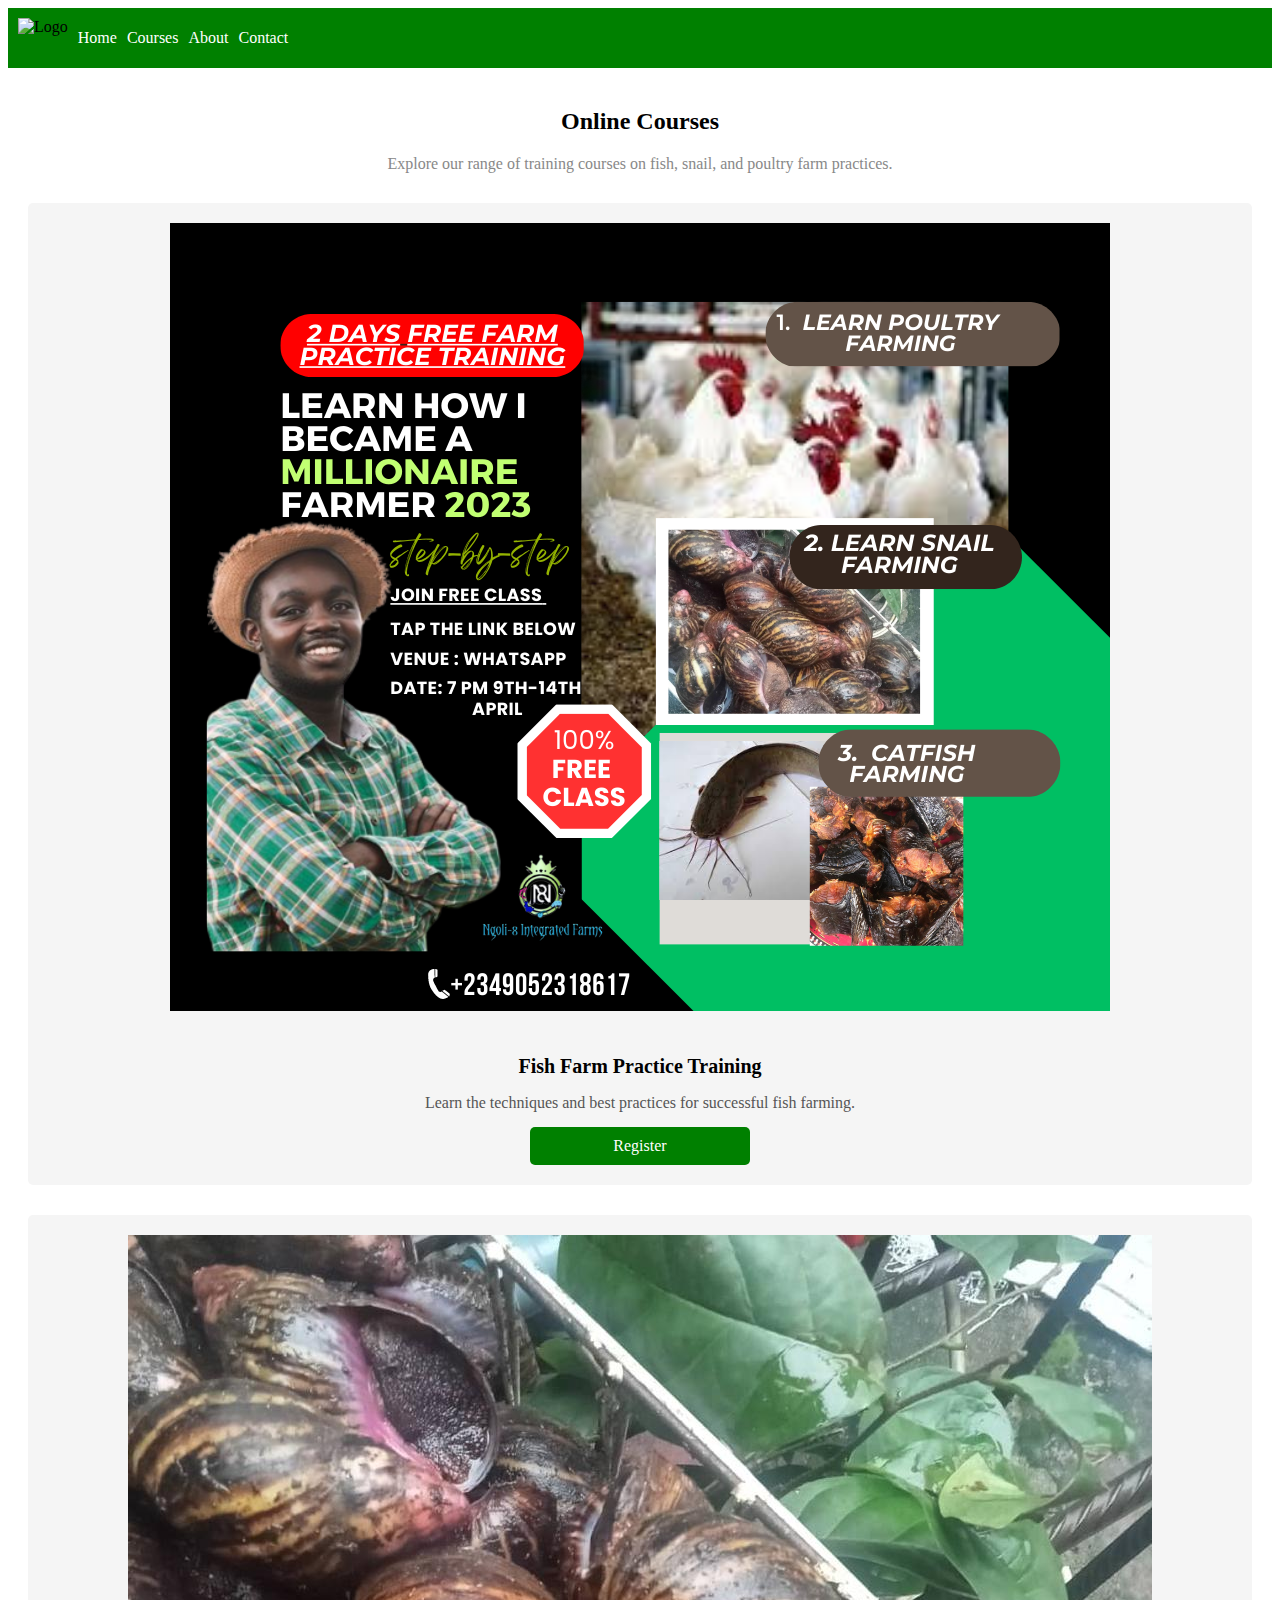
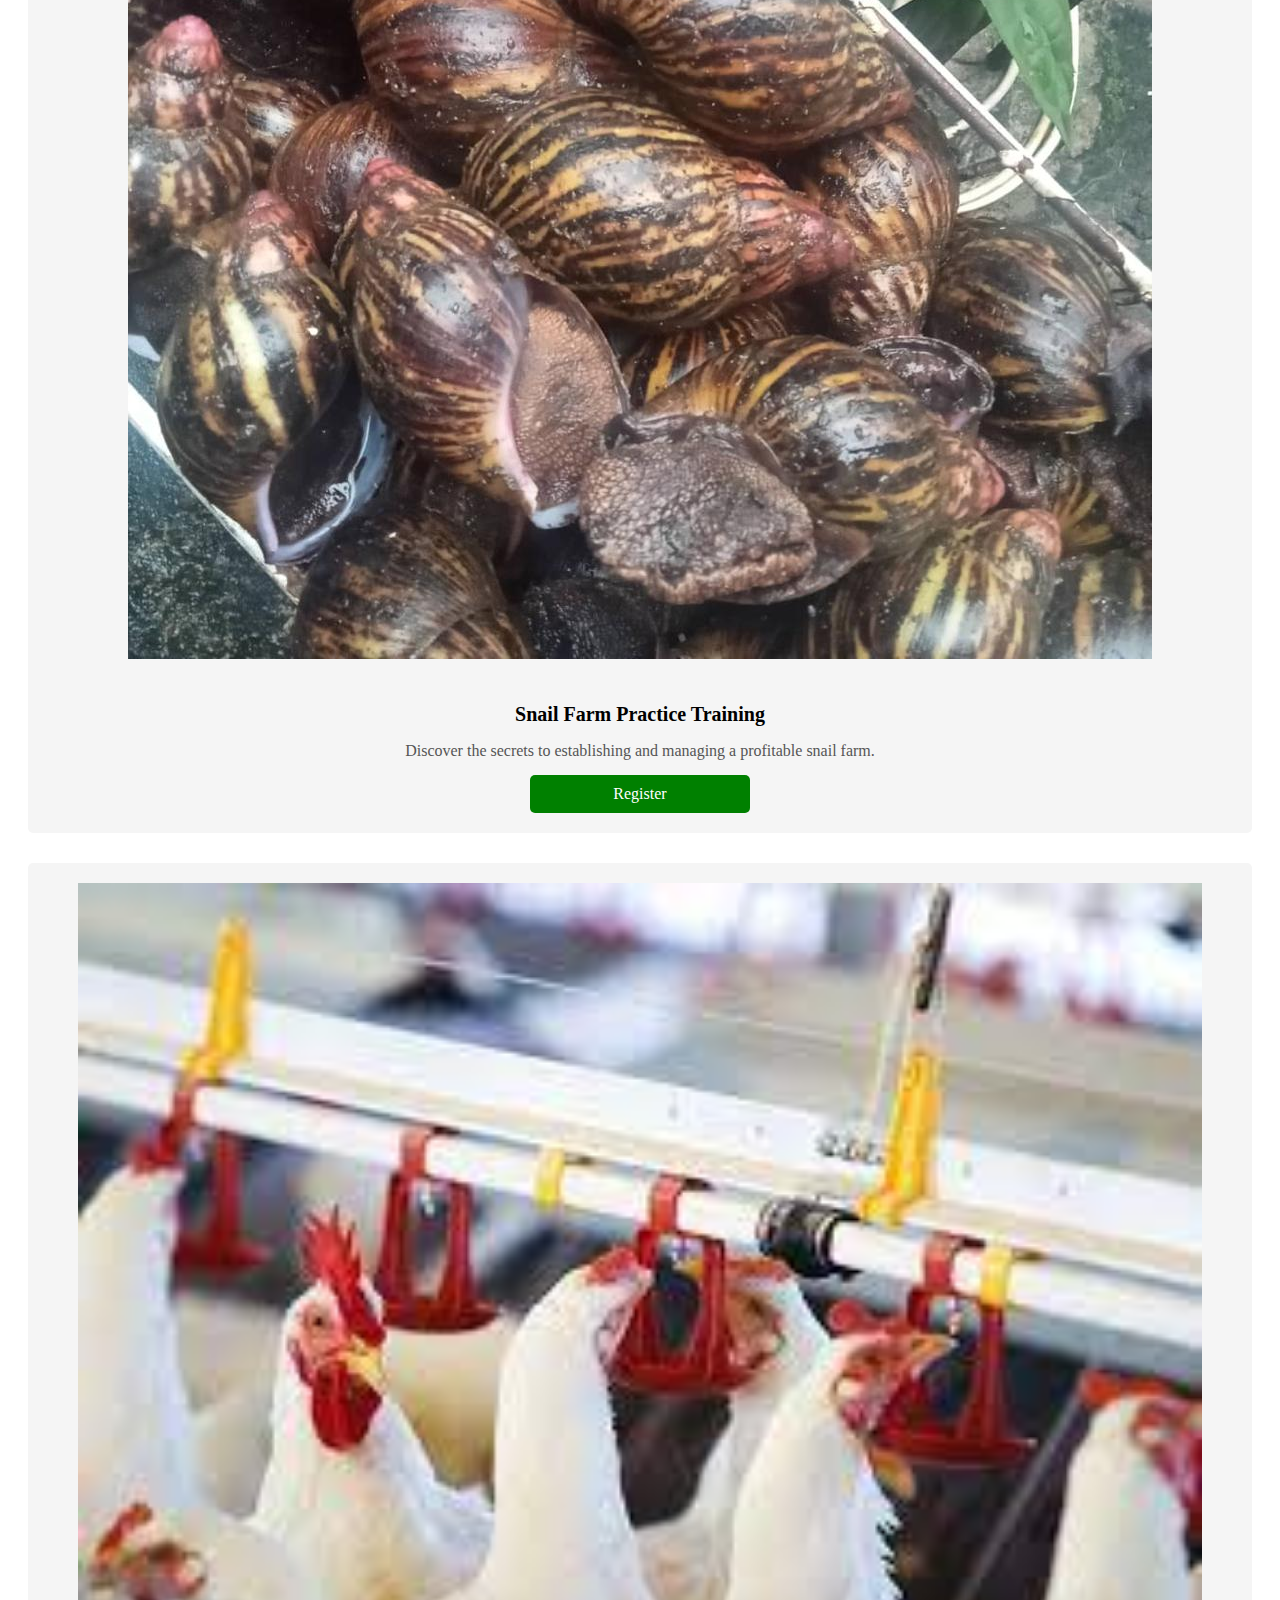
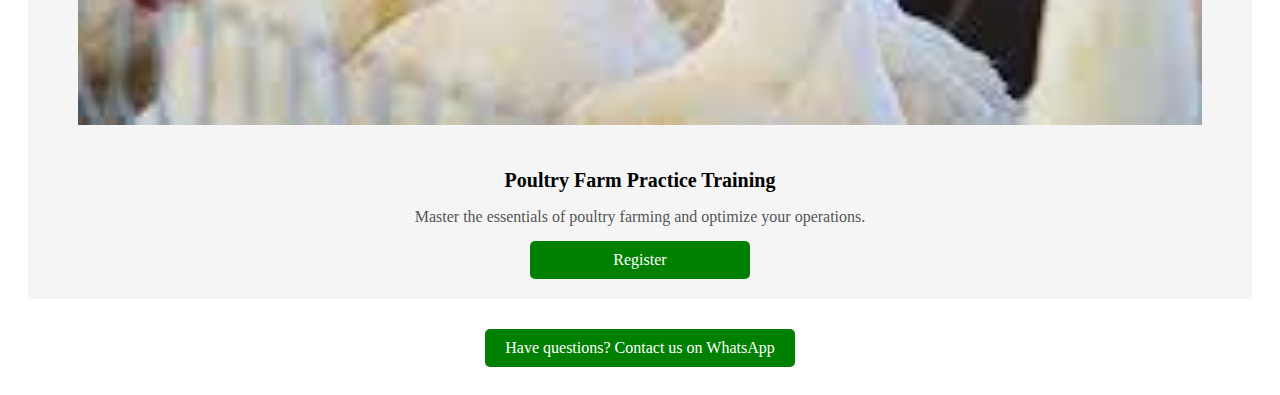
==== courses/course_home.html @ 75c16d67 "courses added" ====
<!DOCTYPE html>
<html>
<head>
  <style>
    /* Navigation bar styles */
    .navbar {
      background-color: green;
      padding: 10px;
      display: flex;
      align-items: center;
    }

    .navbar-logo {
      height: 40px;
      margin-right: 10px;
    }

    .navbar-menu {
      list-style-type: none;
      margin: 0;
      padding: 0;
      display: flex;
    }

    .navbar-menu li {
      margin-right: 10px;
    }

    .navbar-menu li a {
      color: white;
      text-decoration: none;
    }

    /* Animation styles */
    @keyframes fadeIn {
      0% { opacity: 0; }
      100% { opacity: 1; }
    }

    /* JavaScript for animation */
    window.addEventListener("load", function() {
      var navbar = document.querySelector(".navbar");
      navbar.style.animation = "fadeIn 1s";
    });
  </style>
</head>
<body>
  <header>
    <nav class="navbar">
      <img src="https://ngoli8farms.com.ng/wp-content/uploads/2022/07/cropped-IMG_20211227_105129_762.jpg" alt="Logo" class="navbar-logo">
      <ul class="navbar-menu">
        <li><a href="#">Home</a></li>
        <li><a href="#">Courses</a></li>
        <li><a href="#">About</a></li>
        <li><a href="#">Contact</a></li>
      </ul>
    </nav>
  </header>
  <style>
    .courses-section {
      text-align: center;
      padding: 20px;
    }
  
    .section-title {
      font-size: 24px;
      font-weight: bold;
      margin-bottom: 20px;
    }
  
    .section-description {
      color: #888;
      margin-bottom: 30px;
    }
  
    .course-card {
      background-color: #f5f5f5;
      border-radius: 5px;
      padding: 20px;
      margin-bottom: 30px;
    }
  
    .course-title {
      font-size: 20px;
      font-weight: bold;
      margin-bottom: 10px;
    }
  
    .course-description {
      color: #555;
      margin-bottom: 15px;
    }
  
    .course-image {
      margin-bottom: 20px;
    }
  
    .register-button {
      display: block;
      width: 180px;
      margin: 0 auto;
      background-color: green;
      color: white;
      padding: 10px 20px;
      border-radius: 5px;
      text-decoration: none;
      transition: background-color 0.3s;
    }
  
    .register-button:hover {
      background-color: darkgreen;
    }
  
    .whatsapp-button {
      margin-top: 30px;
    }
  
    .whatsapp-button a {
      display: inline-block;
      background-color: green;
      color: white;
      padding: 10px 20px;
      border-radius: 5px;
      text-decoration: none;
      transition: background-color 0.3s;
    }
  
    .whatsapp-button a:hover {
      background-color: darkgreen;
    }
  </style>
  
  <div class="courses-section">
    <h2 class="section-title">Online Courses</h2>
    <p class="section-description">Explore our range of training courses on fish, snail, and poultry farm practices.</p>
    
    <div class="course-card">
      <img class="course-image" src="images/ad 1.png" alt="Fish Farming Image">
      <h3 class="course-title">Fish Farm Practice Training</h3>
      <p class="course-description">Learn the techniques and best practices for successful fish farming.</p>
      <a href="#" class="register-button">Register</a>
    </div>
  
    <div class="course-card">
      <img class="course-image" src="images/snail.jpg" alt="Snail Farming Image">
      <h3 class="course-title">Snail Farm Practice Training</h3>
      <p class="course-description">Discover the secrets to establishing and managing a profitable snail farm.</p>
      <a href="#" class="register-button">Register</a>
    </div>
  
    <div class="course-card">
      <img class="course-image" src="images/fowl.png" style="width: 95%;" alt="Poultry Farming Image">
      <h3 class="course-title">Poultry Farm Practice Training</h3>
      <p class="course-description">Master the essentials of poultry farming and optimize your operations.</p>
      <a href="#" style="padding-top: 10px; padding-bottom: 10px;" class="register-button">Register</a>
    </div>
  
    <div class="whatsapp-button">
      <a href="https://wa.link/mca87z" target="_blank">Have questions? Contact us on WhatsApp</a>
    </div>
  </div>
   
</body>
</html>
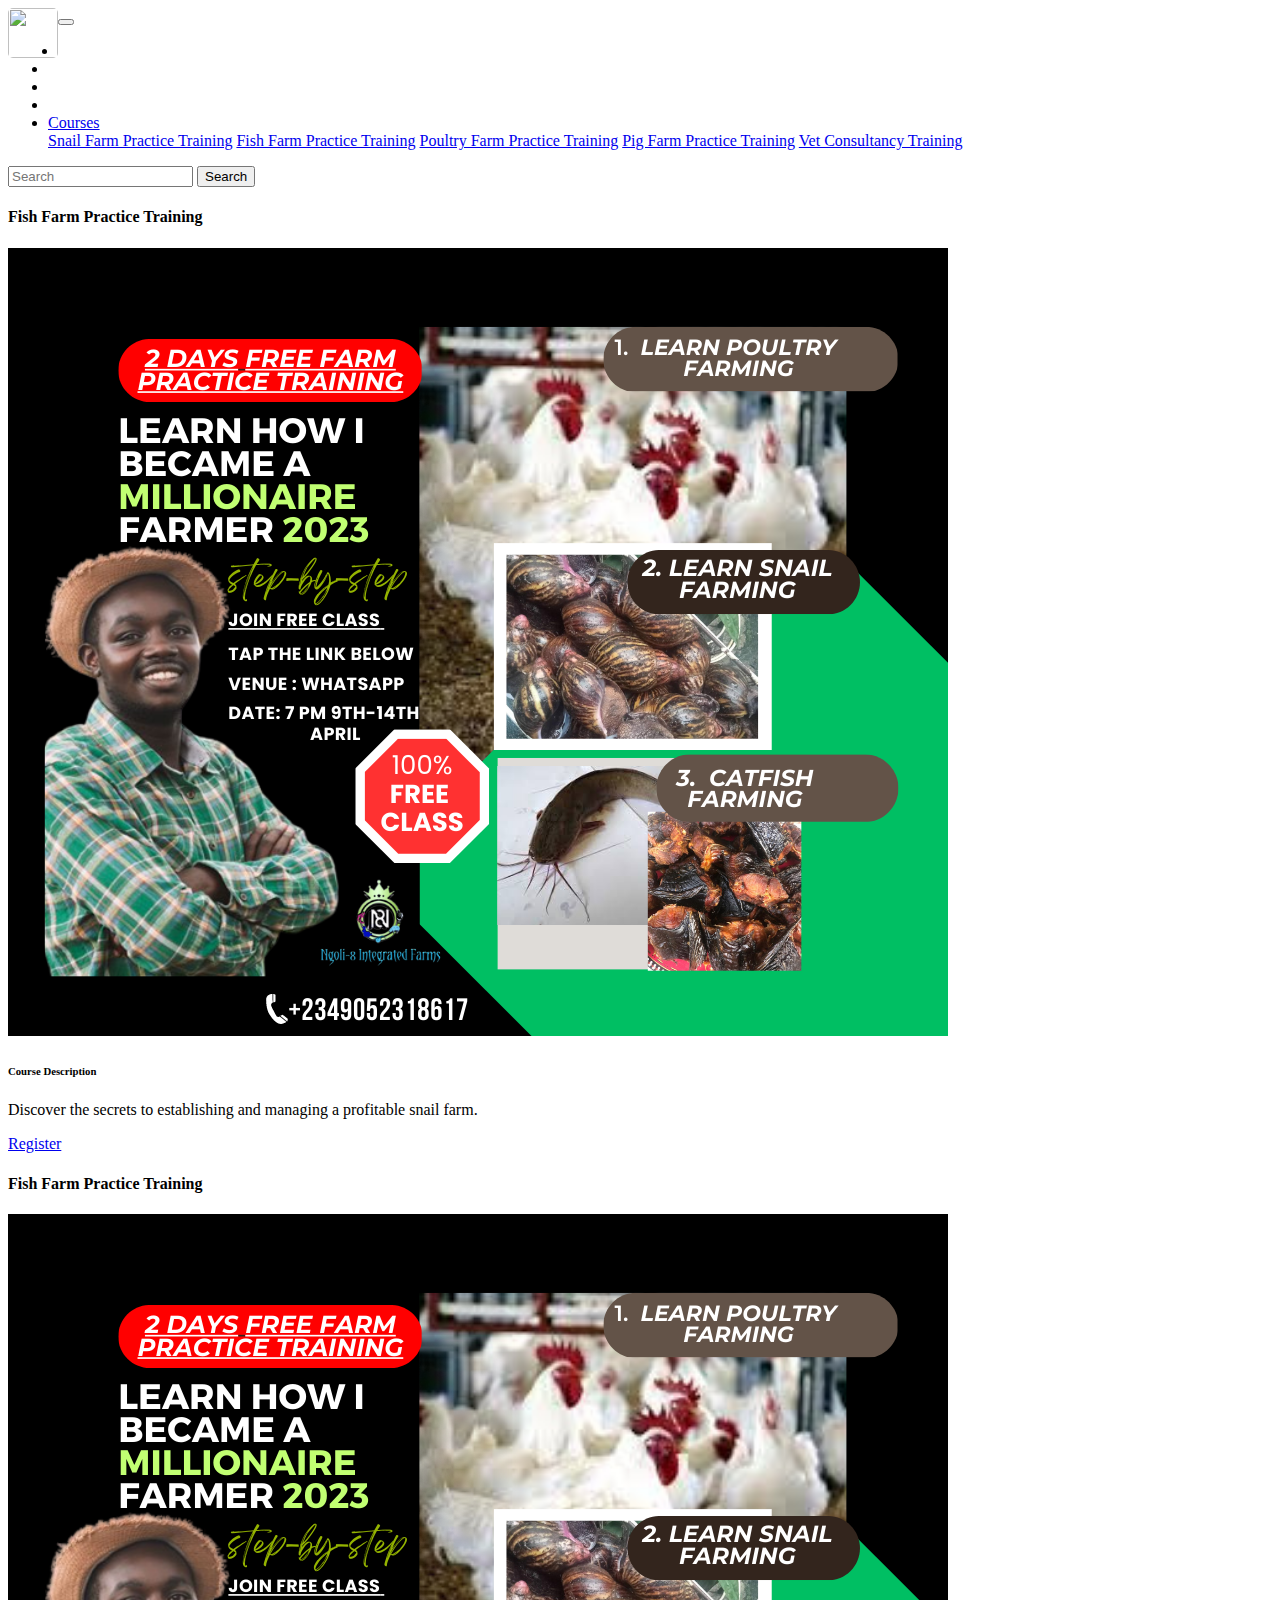
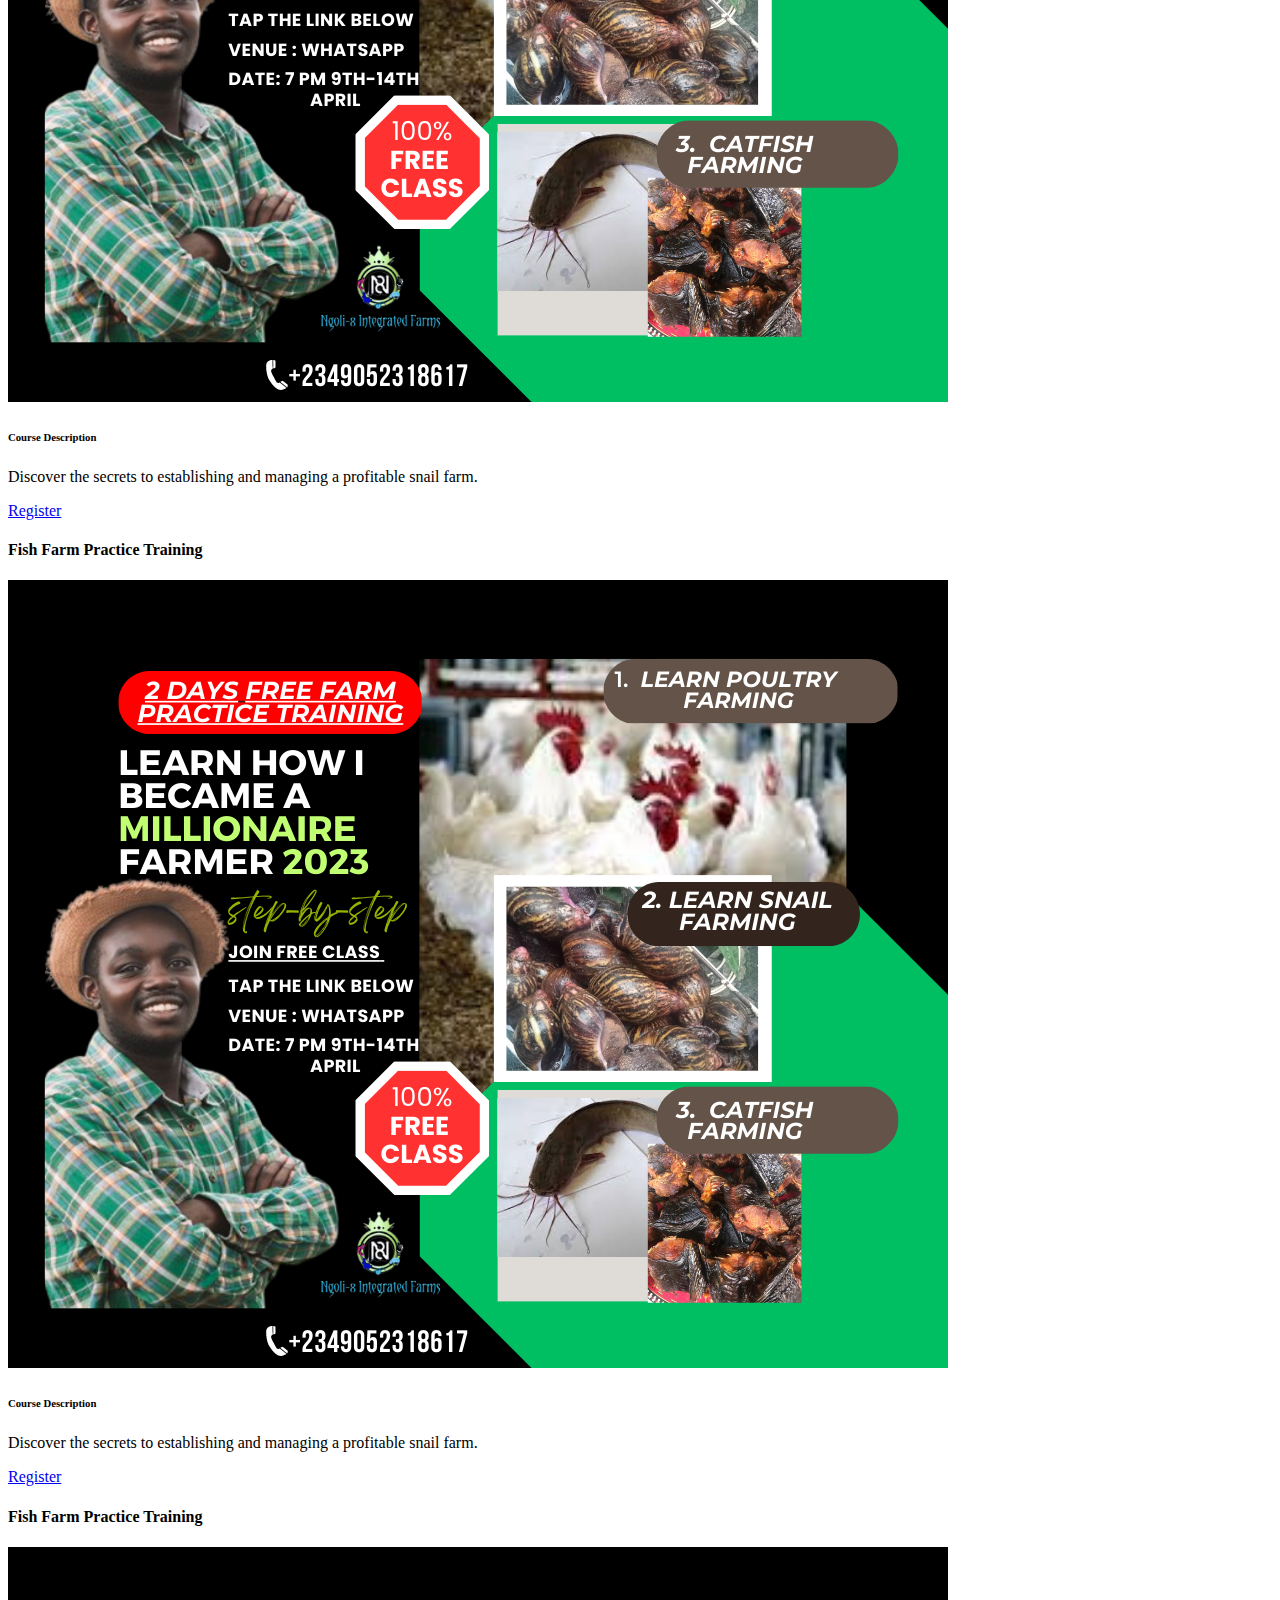
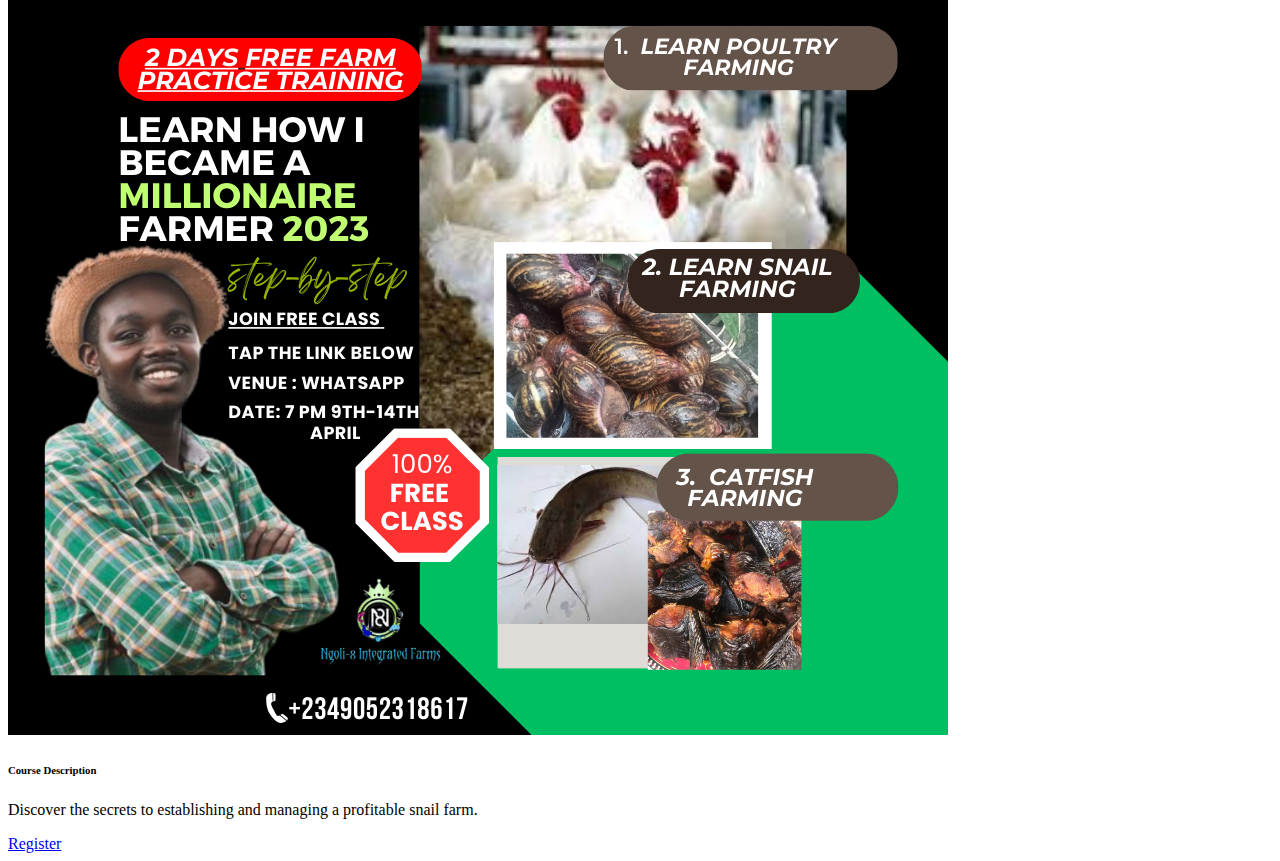
==== commit d52b1e4a: "courses" ====
--- a/courses/course_home.html
+++ b/courses/course_home.html
@@ -1,51 +1,56 @@
 <!DOCTYPE html>
-<html>
+<html lang="en">
 <head>
-  <style>
-    /* Navigation bar styles */
-    .navbar {
-      background-color: green;
-      padding: 10px;
-      display: flex;
-      align-items: center;
-    }
-
-    .navbar-logo {
-      height: 40px;
-      margin-right: 10px;
-    }
-
-    .navbar-menu {
-      list-style-type: none;
-      margin: 0;
-      padding: 0;
-      display: flex;
-    }
-
-    .navbar-menu li {
-      margin-right: 10px;
-    }
-
-    .navbar-menu li a {
-      color: white;
-      text-decoration: none;
-    }
-
-    /* Animation styles */
-    @keyframes fadeIn {
-      0% { opacity: 0; }
-      100% { opacity: 1; }
-    }
-
-    /* JavaScript for animation */
-    window.addEventListener("load", function() {
-      var navbar = document.querySelector(".navbar");
-      navbar.style.animation = "fadeIn 1s";
-    });
-  </style>
+  <meta charset="UTF-8">
+  <meta http-equiv="X-UA-Compatible" content="IE=edge">
+  <meta name="viewport" content="width=device-width, initial-scale=1.0">
+  <title>Document</title>
+  <link href="https://cdn.jsdelivr.net/npm/bootstrap@5.0.2/dist/css/bootstrap.min.css" rel="stylesheet" integrity="sha384-EVSTQN3/azprG1Anm3QDgpJLIm9Nao0Yz1ztcQTwFspd3yD65VohhpuuCOmLASjC" crossorigin="anonymous">
+  <script src="https://cdn.jsdelivr.net/npm/bootstrap@5.0.2/dist/js/bootstrap.bundle.min.js" integrity="sha384-MrcW6ZMFYlzcLA8Nl+NtUVF0sA7MsXsP1UyJoMp4YLEuNSfAP+JcXn/tWtIaxVXM" crossorigin="anonymous"></script>
+  <link rel="stylesheet" href="style.css">
 </head>
 <body>
   <header>
+    <nav class="navbar navbar-expand-sm navbar-light bg-success text-white">
+        <div class="container">
+        <img src="https://ngoli8farms.com.ng/wp-content/uploads/2022/07/cropped-IMG_20211227_105129_762.jpg" class="img-fluid rounded-top justify-content-end " id="logo"alt="">
+        <button class="navbar-toggler d-lg-none text-white" type="button" data-bs-toggle="collapse" data-bs-target="#collapsibleNavId" aria-controls="collapsibleNavId"
+          aria-expanded="false" aria-label="Toggle navigation">
+          <span class="navbar-toggler-icon text-white" ></span>
+        </button>
+        <div class="collapse navbar-collapse text-white" id="collapsibleNavId">
+          <ul class="navbar-nav me-auto mt-2 mt-lg-0 text-white text-white">
+            <li class="nav-item">
+              <a class="nav-link active" href="#" aria-current="page" id = "navbar-links" >Home <span class="visually-hidden" >(current)</span></a>
+            </li>
+            <li class="nav-item">
+              <a class="nav-link" href="#" id = "navbar-links">Products</a>
+            </li>
+            <li class="nav-item">
+              <a class="nav-link" href="#" id = "navbar-links">About</a>
+            </li>
+            <li class="nav-item">
+              <a class="nav-link" href="#" id = "navbar-links">Contact</a>
+            </li>
+            <li class="nav-item dropdown">
+              <a class="nav-link dropdown-toggle text-white" href="#" id="dropdownId" data-bs-toggle="dropdown" aria-haspopup="true" aria-expanded="false" >Courses</a>
+              <div class="dropdown-menu" aria-labelledby="dropdownId">
+                <a class="dropdown-item" href="#">Snail Farm Practice Training</a>
+                <a class="dropdown-item" href="#">Fish Farm Practice Training</a>
+                <a class="dropdown-item" href="#">Poultry Farm Practice Training</a>
+                <a class="dropdown-item" href="#">Pig Farm Practice Training</a>
+                <a class="dropdown-item" href="#">Vet Consultancy Training</a>
+              </div>
+            </li>
+          </ul>
+          <form class="d-flex my-2 my-lg-0">
+            <input class="form-control me-sm-2" type="text" placeholder="Search">
+            <button class="btn btn-outline-success my-2 my-sm-0 spinner-border-sm text-white" type="submit">Search</button>
+          </form>
+        </div>
+      </div>
+    </nav>
+<!--     
     <nav class="navbar">
       <img src="https://ngoli8farms.com.ng/wp-content/uploads/2022/07/cropped-IMG_20211227_105129_762.jpg" alt="Logo" class="navbar-logo">
       <ul class="navbar-menu">
@@ -54,83 +59,49 @@
         <li><a href="#">About</a></li>
         <li><a href="#">Contact</a></li>
       </ul>
-    </nav>
+    </nav> -->
   </header>
-  <style>
-    .courses-section {
-      text-align: center;
-      padding: 20px;
-    }
+  <div class="card border-dark justify-content-center m-3 bg-light mb-5">
+    <h4 class="card-title text-center">Fish Farm Practice Training</h4>
+    <img class="card-img-top" src="images/ad 1.png" alt="Fish Farm Practice Training">
+    <div class="card-body">
+      <h6 class="card-text text-center ">Course Description</h6>
+      <p class="text-center">Discover the secrets to establishing and managing a profitable snail farm.</p>
+    </div>
+    <a name="" id="" class="btn btn-success m-3 text-light" href="#" role="button">Register</a>
+  </div>
+
+  <div class="card border-dark justify-content-center m-3 bg-light">
+    <h4 class="card-title text-center">Fish Farm Practice Training</h4>
+    <img class="card-img-top" src="images/ad 1.png" alt="Fish Farm Practice Training">
+    <div class="card-body">
+      <h6 class="card-text text-center ">Course Description</h6>
+      <p class="text-center">Discover the secrets to establishing and managing a profitable snail farm.</p>
+    </div>
+    <a name="" id="" class="btn btn-success m-3 text-light" href="#" role="button">Register</a>
+  </div>
+
+  <div class="card border-dark justify-content-center m-3 bg-light">
+    <h4 class="card-title text-center">Fish Farm Practice Training</h4>
+    <img class="card-img-top" src="images/ad 1.png" alt="Fish Farm Practice Training">
+    <div class="card-body">
+      <h6 class="card-text text-center ">Course Description</h6>
+      <p class="text-center">Discover the secrets to establishing and managing a profitable snail farm.</p>
+    </div>
+    <a name="" id="" class="btn btn-success m-3 text-light" href="#" role="button">Register</a>
+  </div>
+
+  <div class="card border-dark justify-content-center m-3 bg-light">
+    <h4 class="card-title text-center">Fish Farm Practice Training</h4>
+    <img class="card-img-top" src="images/ad 1.png" alt="Fish Farm Practice Training">
+    <div class="card-body">
+      <h6 class="card-text text-center ">Course Description</h6>
+      <p class="text-center">Discover the secrets to establishing and managing a profitable snail farm.</p>
+    </div>
+    <a name="" id="" class="btn btn-success m-3 text-light" href="#" role="button">Register</a>
+  </div>
   
-    .section-title {
-      font-size: 24px;
-      font-weight: bold;
-      margin-bottom: 20px;
-    }
-  
-    .section-description {
-      color: #888;
-      margin-bottom: 30px;
-    }
-  
-    .course-card {
-      background-color: #f5f5f5;
-      border-radius: 5px;
-      padding: 20px;
-      margin-bottom: 30px;
-    }
-  
-    .course-title {
-      font-size: 20px;
-      font-weight: bold;
-      margin-bottom: 10px;
-    }
-  
-    .course-description {
-      color: #555;
-      margin-bottom: 15px;
-    }
-  
-    .course-image {
-      margin-bottom: 20px;
-    }
-  
-    .register-button {
-      display: block;
-      width: 180px;
-      margin: 0 auto;
-      background-color: green;
-      color: white;
-      padding: 10px 20px;
-      border-radius: 5px;
-      text-decoration: none;
-      transition: background-color 0.3s;
-    }
-  
-    .register-button:hover {
-      background-color: darkgreen;
-    }
-  
-    .whatsapp-button {
-      margin-top: 30px;
-    }
-  
-    .whatsapp-button a {
-      display: inline-block;
-      background-color: green;
-      color: white;
-      padding: 10px 20px;
-      border-radius: 5px;
-      text-decoration: none;
-      transition: background-color 0.3s;
-    }
-  
-    .whatsapp-button a:hover {
-      background-color: darkgreen;
-    }
-  </style>
-  
-  <div class="courses-section">
+  <!-- <div class="courses-section">
     <h2 class="section-title">Online Courses</h2>
     <p class="section-description">Explore our range of training courses on fish, snail, and poultry farm practices.</p>
     
@@ -138,27 +109,28 @@
       <img class="course-image" src="images/ad 1.png" alt="Fish Farming Image">
       <h3 class="course-title">Fish Farm Practice Training</h3>
       <p class="course-description">Learn the techniques and best practices for successful fish farming.</p>
-      <a href="#" class="register-button">Register</a>
+      <a href="https://ngoli8farms.com/courses/fish-farm-practice-training" class="register-button">Register</a>
     </div>
-  
+    
     <div class="course-card">
       <img class="course-image" src="images/snail.jpg" alt="Snail Farming Image">
       <h3 class="course-title">Snail Farm Practice Training</h3>
       <p class="course-description">Discover the secrets to establishing and managing a profitable snail farm.</p>
-      <a href="#" class="register-button">Register</a>
+      <a href="https://ngoli8farms.com/courses/snail-farm-practice-training" class="register-button">Register</a>
     </div>
-  
+    
     <div class="course-card">
       <img class="course-image" src="images/fowl.png" style="width: 95%;" alt="Poultry Farming Image">
       <h3 class="course-title">Poultry Farm Practice Training</h3>
       <p class="course-description">Master the essentials of poultry farming and optimize your operations.</p>
-      <a href="#" style="padding-top: 10px; padding-bottom: 10px;" class="register-button">Register</a>
+      <a href="https://ngoli8farms.com/courses/poultry-farm-practice-training" style="padding-top: 10px; padding-bottom: 10px;" class="register-button">Register</a>
     </div>
-  
+    
     <div class="whatsapp-button">
       <a href="https://wa.link/mca87z" target="_blank">Have questions? Contact us on WhatsApp</a>
     </div>
-  </div>
-   
+  </div>  -->
 </body>
 </html>
+
+ 
--- a/courses/style.css
+++ b/courses/style.css
@@ -0,0 +1,117 @@
+
+#logo{
+    width: 50px;
+    height: 50px;
+    float: left;
+    border-radius: 10%;
+}
+#navbar-links{
+    color: white;
+}
+
+/* .navbar {
+  background-color: green;
+  padding: 10px;
+  display: flex;
+  align-items: center;
+}
+
+.navbar-logo {
+  height: 40px;
+  margin-right: 10px;
+}
+
+.navbar-menu {
+  list-style-type: none;
+  margin: 0;
+  padding: 0;
+  display: flex;
+}
+
+.navbar-menu li {
+  margin-right: 10px;
+}
+
+.navbar-menu li a {
+  color: white;
+  text-decoration: none;
+}
+
+/* Animation styles */
+@keyframes fadeIn {
+  0% { opacity: 0; }
+  100% { opacity: 1; }
+}
+
+/* JavaScript for animation */
+.courses-section {
+  text-align: center;
+  padding: 20px;
+}
+
+.section-title {
+  font-size: 24px;
+  font-weight: bold;
+  margin-bottom: 20px;
+}
+
+.section-description {
+  color: #888;
+  margin-bottom: 30px;
+}
+
+.course-card {
+  background-color: #f5f5f5;
+  border-radius: 5px;
+  padding: 20px;
+  margin-bottom: 30px;
+}
+
+.course-title {
+  font-size: 20px;
+  font-weight: bold;
+  margin-bottom: 10px;
+}
+
+.course-description {
+  color: #555;
+  margin-bottom: 15px;
+}
+
+.course-image {
+  margin-bottom: 20px;
+}
+
+.register-button {
+  display: block;
+  width: 180px;
+  margin: 0 auto;
+  background-color: green;
+  color: white;
+  padding: 10px 20px;
+  border-radius: 5px;
+  text-decoration: none;
+  transition: background-color 0.3s;
+}
+
+.register-button:hover {
+  background-color: darkgreen;
+}
+
+.whatsapp-button {
+  margin-top: 30px;
+}
+
+.whatsapp-button a {
+  display: inline-block;
+  background-color: green;
+  color: white;
+  padding: 10px 20px;
+  border-radius: 5px;
+  text-decoration: none;
+  transition: background-color 0.3s;
+}
+
+.whatsapp-button a:hover {
+  background-color: darkgreen;
+} */
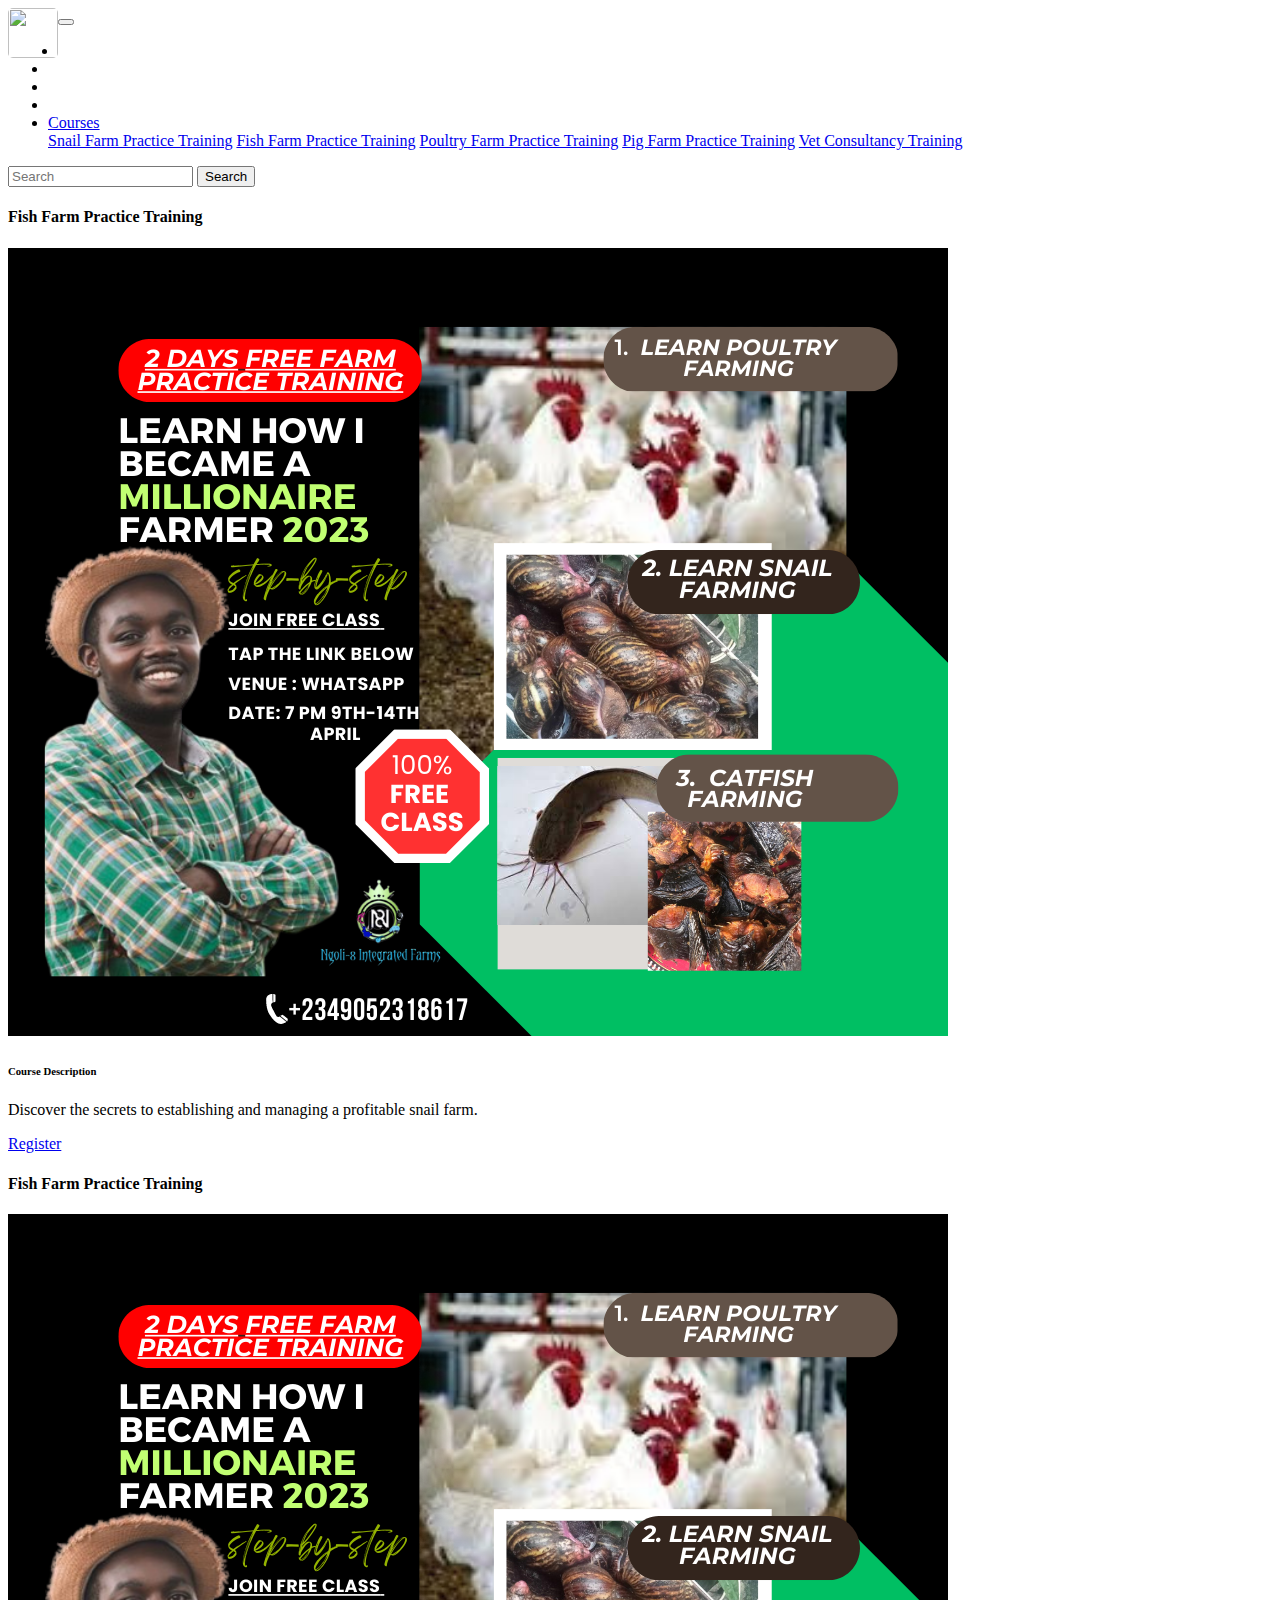
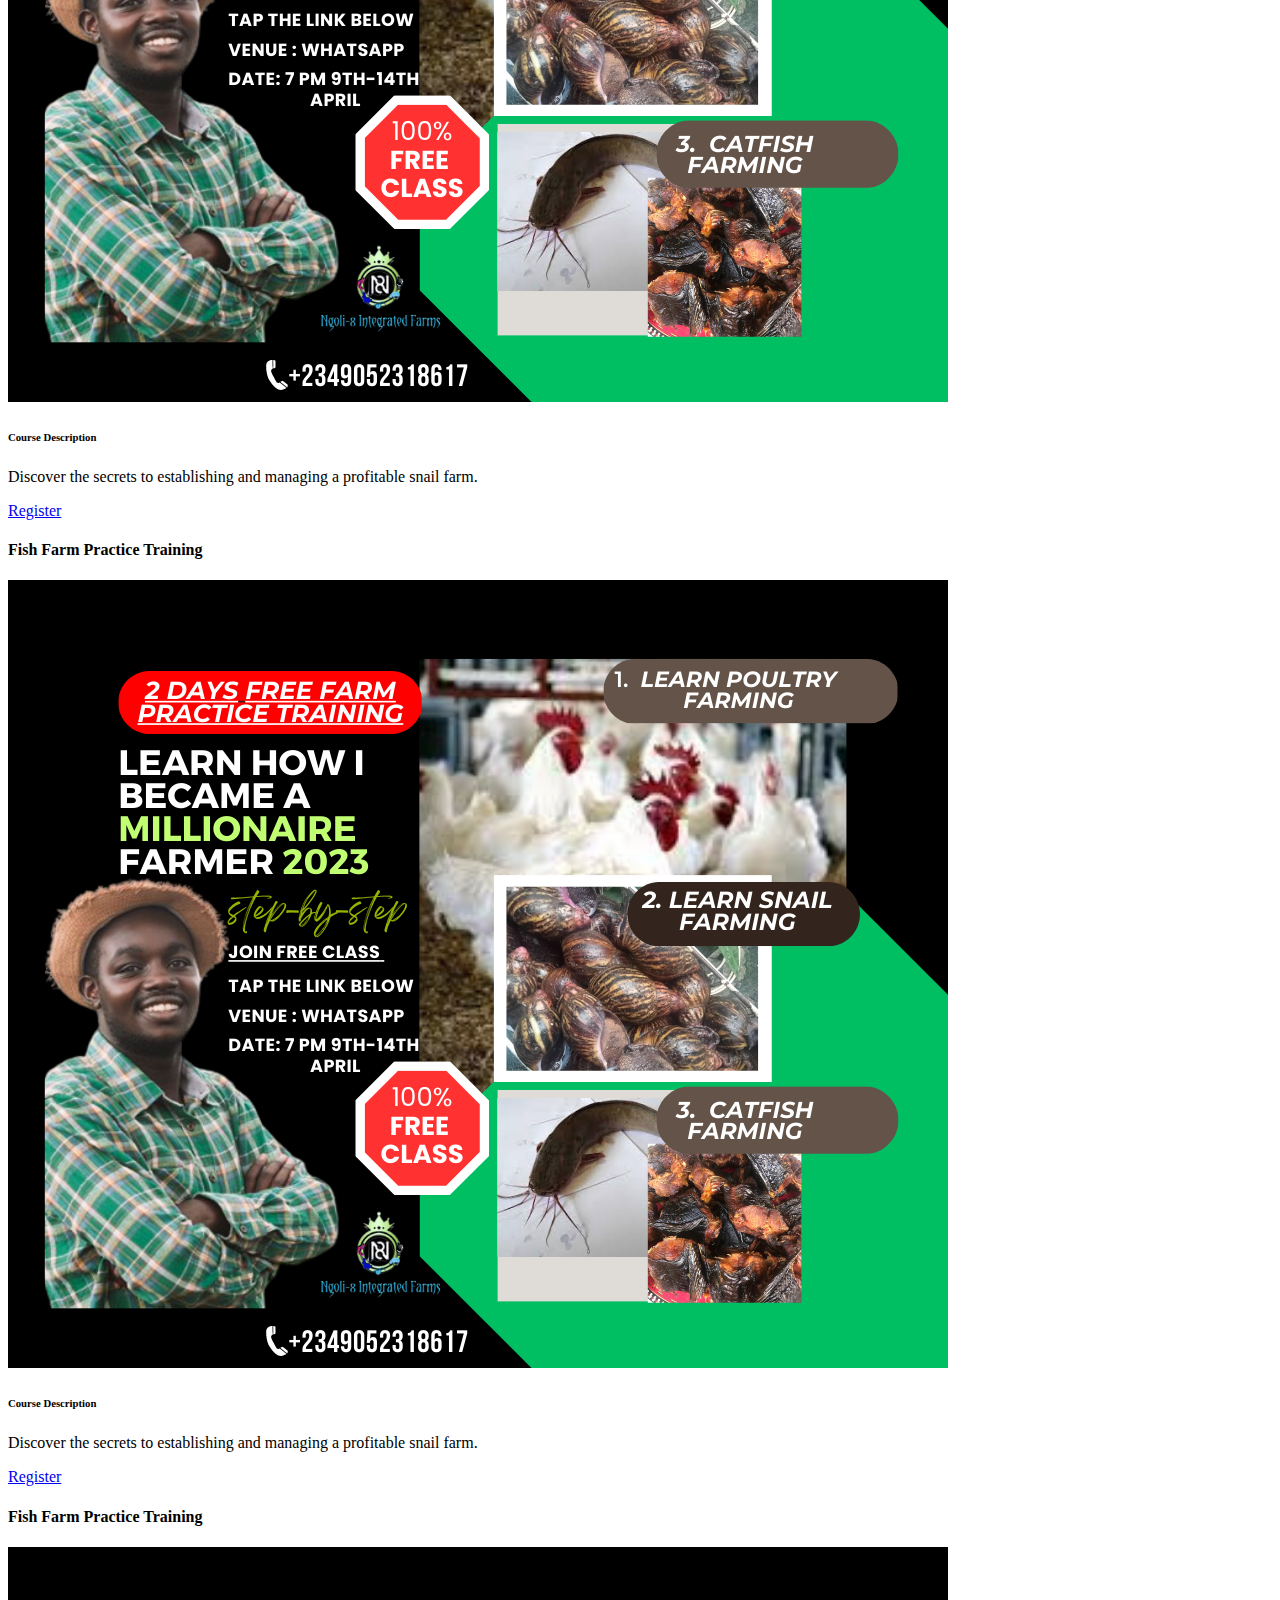
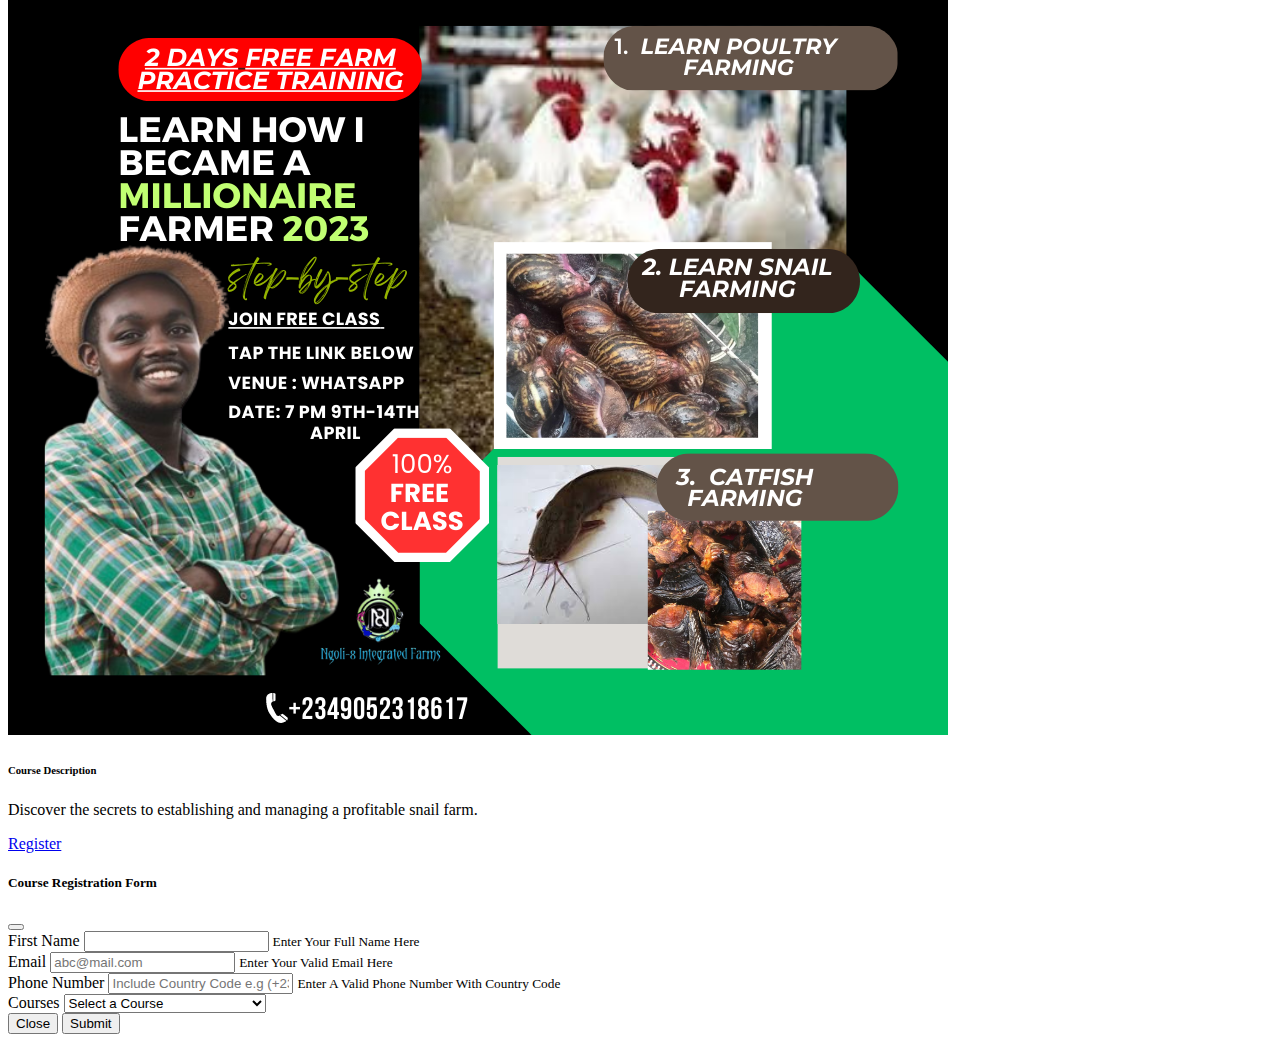
==== commit 37965c4d: "register pop up" ====
--- a/courses/course_home.html
+++ b/courses/course_home.html
@@ -68,7 +68,7 @@
       <h6 class="card-text text-center ">Course Description</h6>
       <p class="text-center">Discover the secrets to establishing and managing a profitable snail farm.</p>
     </div>
-    <a name="" id="" class="btn btn-success m-3 text-light" href="#" role="button">Register</a>
+    <a name="" type="button" id="" class="btn btn-success m-3 text-light" href="#" role="button"  data-bs-toggle="modal" data-bs-target="#modalId">Register</a>
   </div>
 
   <div class="card border-dark justify-content-center m-3 bg-light">
@@ -78,7 +78,7 @@
       <h6 class="card-text text-center ">Course Description</h6>
       <p class="text-center">Discover the secrets to establishing and managing a profitable snail farm.</p>
     </div>
-    <a name="" id="" class="btn btn-success m-3 text-light" href="#" role="button">Register</a>
+    <a name="" type="button" id="" class="btn btn-success m-3 text-light" href="#" role="button"  data-bs-toggle="modal" data-bs-target="#modalId">Register</a>
   </div>
 
   <div class="card border-dark justify-content-center m-3 bg-light">
@@ -88,7 +88,7 @@
       <h6 class="card-text text-center ">Course Description</h6>
       <p class="text-center">Discover the secrets to establishing and managing a profitable snail farm.</p>
     </div>
-    <a name="" id="" class="btn btn-success m-3 text-light" href="#" role="button">Register</a>
+    <a name="" type="button" id="" class="btn btn-success m-3 text-light" href="#" role="button"  data-bs-toggle="modal" data-bs-target="#modalId">Register</a>
   </div>
 
   <div class="card border-dark justify-content-center m-3 bg-light">
@@ -98,9 +98,59 @@
       <h6 class="card-text text-center ">Course Description</h6>
       <p class="text-center">Discover the secrets to establishing and managing a profitable snail farm.</p>
     </div>
-    <a name="" id="" class="btn btn-success m-3 text-light" href="#" role="button">Register</a>
+    <a name="" type="button" id="" class="btn btn-success m-3 text-light" href="#" role="button"  data-bs-toggle="modal" data-bs-target="#modalId">Register</a>
   </div>
-  
+<!-- Modal Body -->
+<!-- if you want to close by clicking outside the modal, delete the last endpoint:data-bs-backdrop and data-bs-keyboard -->
+<div class="modal fade" id="modalId" tabindex="-1" data-bs-backdrop="static" data-bs-keyboard="false" role="dialog" aria-labelledby="modalTitleId" aria-hidden="true">
+  <div class="modal-dialog modal-dialog-scrollable modal-dialog-centered modal-sm" role="document">
+    <div class="modal-content">
+      <div class="modal-header bg-success text-white">
+        <h5 class="modal-title text-white" id="modalTitleId">Course Registration Form</h5>
+          <button type="button" class="btn-close" data-bs-dismiss="modal" aria-label="Close"></button>
+      </div>
+      <div class="modal-body">
+        <div class="mb-3">
+          <label for="f-name" class="form-label">First Name</label>
+          <input type="text" name="" id="f-name" class="form-control" placeholder="" aria-describedby="helpId">
+          <small id="helpId" class="text-muted">Enter Your Full Name Here</small>
+        </div>
+        <div class="mb-3">
+          <label for="emaill" class="form-label">Email</label>
+          <input type="email" class="form-control" name="" id="emaill" aria-describedby="emailHelpId" placeholder="abc@mail.com">
+          <small id="emailHelpId" class="form-text text-muted">Enter Your Valid Email Here</small>
+        </div>
+        <div class="mb-3">
+          <label for="tell" class="form-label">Phone Number</label>
+          <input type="tel" class="form-control" name="" id="tell" aria-describedby="emailHelpId" placeholder="Include Country Code e.g (+234)">
+          <small id="emailHelpId" class="form-text text-muted">Enter A Valid Phone Number With Country Code</small>
+        </div>
+        <div class="mb-3">
+          <label for="course_select" class="form-label">Courses</label>
+          <select class="form-select form-select-lg" name="" id="course_select">
+            <option value="">Select a Course</option>
+            <option value="">Fish Farm Practice Training</option>
+            <option value="">Poultry Farm Practice Training</option>
+            <option value="">Snail Farm Practice Training</option>
+            <option value="">Pig Farm Practice Training</option>
+            <option value="">Vet Consultancy Training</option>
+          </select>
+        </div>
+      </div>
+      <div class="modal-footer">
+        <button type="button" class="btn btn-white text-white bg-danger" data-bs-dismiss="modal">Close</button>
+        <button type="button" class="btn btn-white text-white bg-success">Submit</button>
+      </div>
+    </div>
+  </div>
+</div>
+
+
+<!-- Optional: Place to the bottom of scripts -->
+<script>
+  const myModal = new bootstrap.Modal(document.getElementById('modalId'), options)
+
+</script>
   <!-- <div class="courses-section">
     <h2 class="section-title">Online Courses</h2>
     <p class="section-description">Explore our range of training courses on fish, snail, and poultry farm practices.</p>
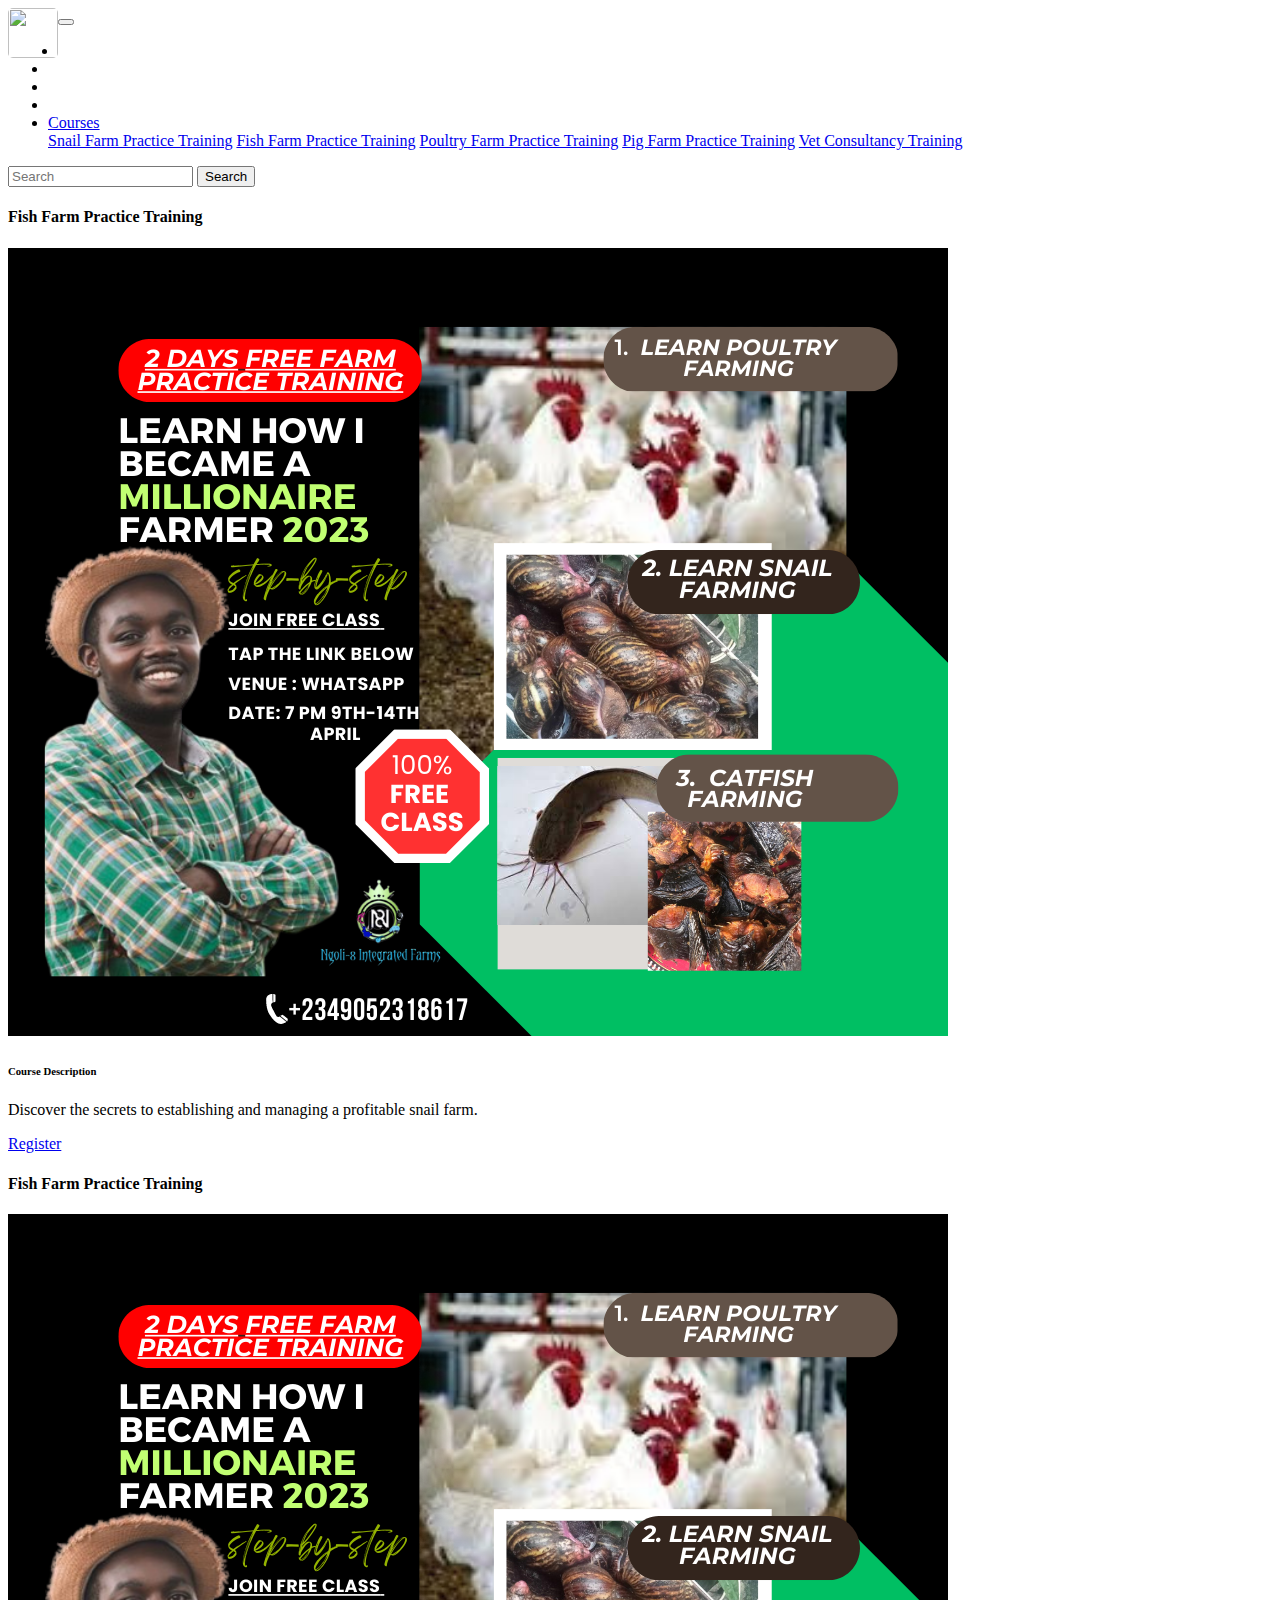
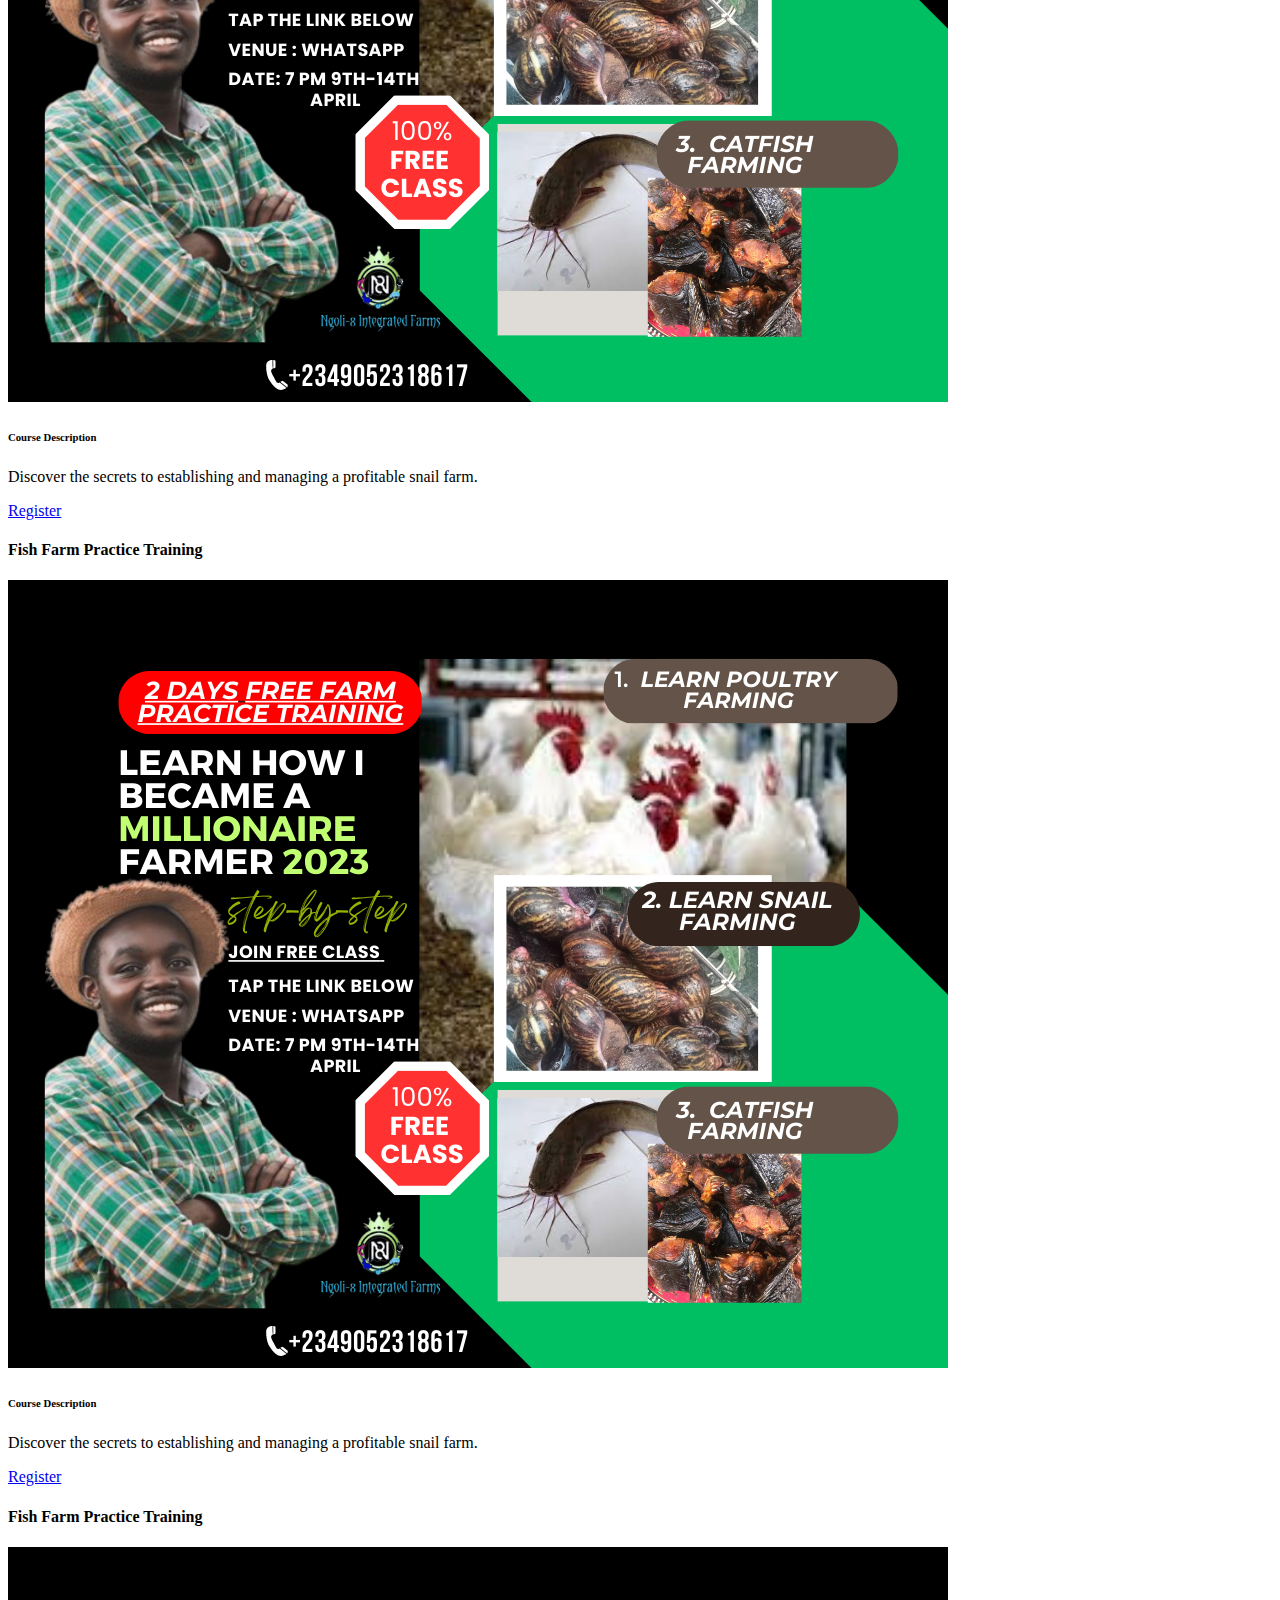
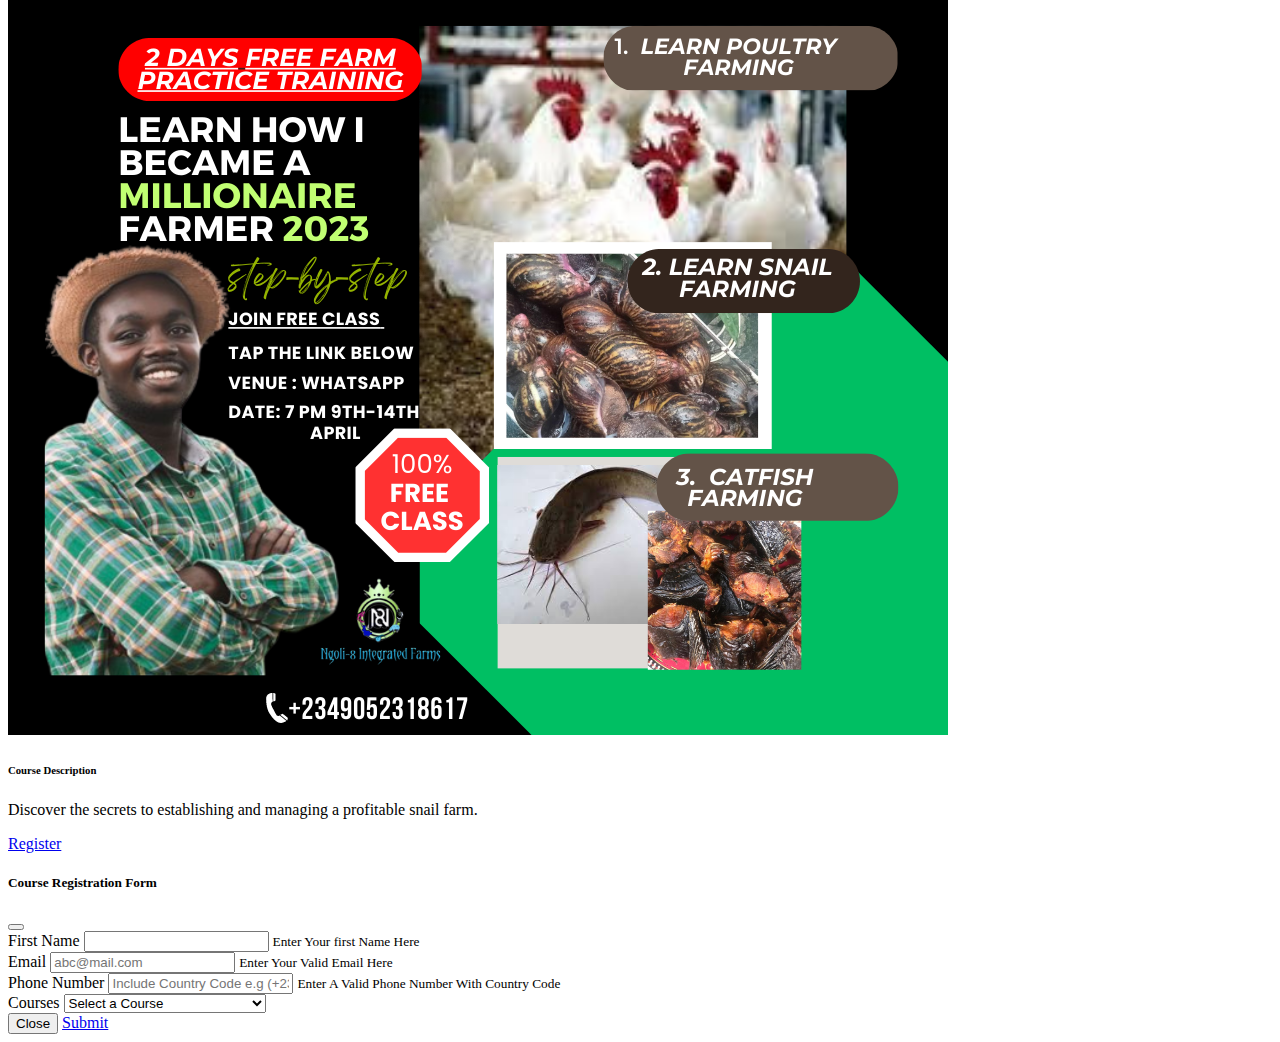
==== commit 6a6a7fe4: "whatsapp" ====
--- a/courses/course_home.html
+++ b/courses/course_home.html
@@ -113,7 +113,7 @@
         <div class="mb-3">
           <label for="f-name" class="form-label">First Name</label>
           <input type="text" name="" id="f-name" class="form-control" placeholder="" aria-describedby="helpId">
-          <small id="helpId" class="text-muted">Enter Your Full Name Here</small>
+          <small id="helpId" class="text-muted">Enter Your first Name Here</small>
         </div>
         <div class="mb-3">
           <label for="emaill" class="form-label">Email</label>
@@ -139,7 +139,7 @@
       </div>
       <div class="modal-footer">
         <button type="button" class="btn btn-white text-white bg-danger" data-bs-dismiss="modal">Close</button>
-        <button type="button" class="btn btn-white text-white bg-success">Submit</button>
+        <a href="https://wa.link/i4ozwo" target="blank" type="button" class="btn btn-white text-white bg-success">Submit</a>
       </div>
     </div>
   </div>
